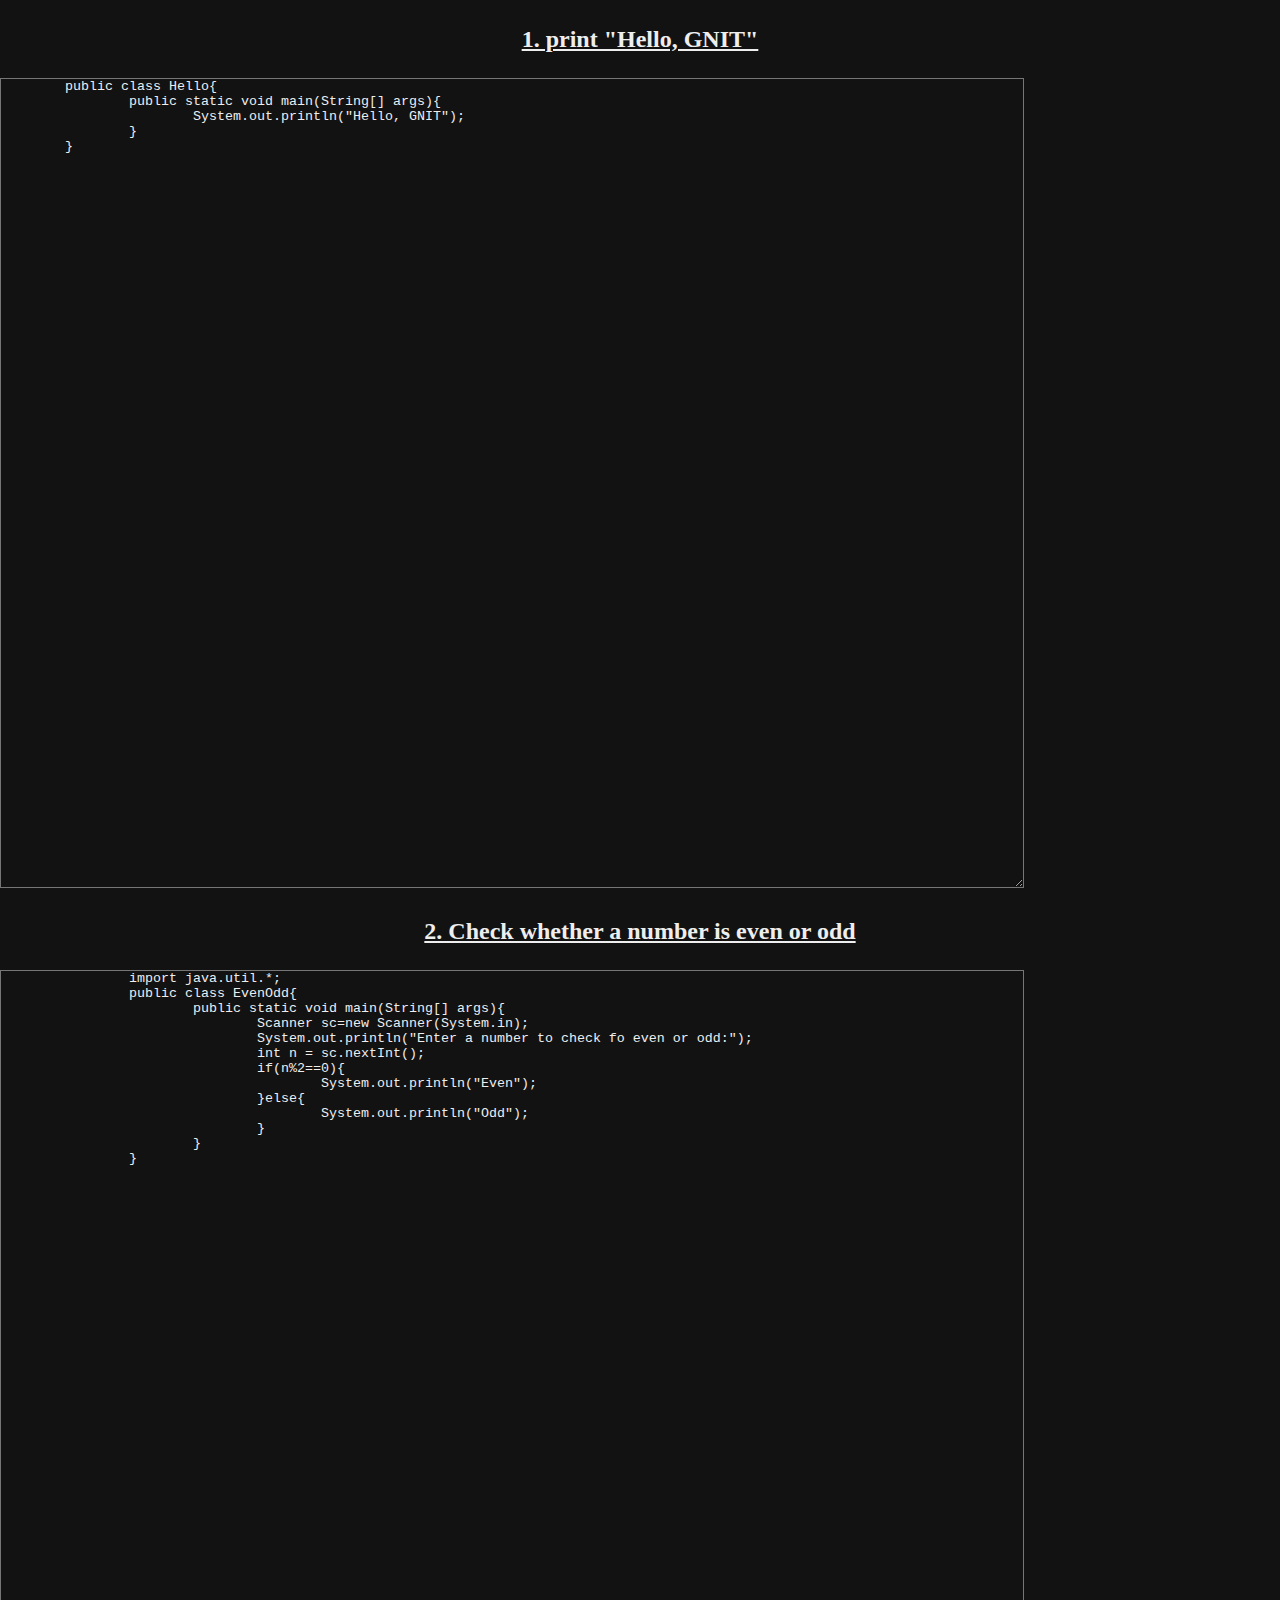
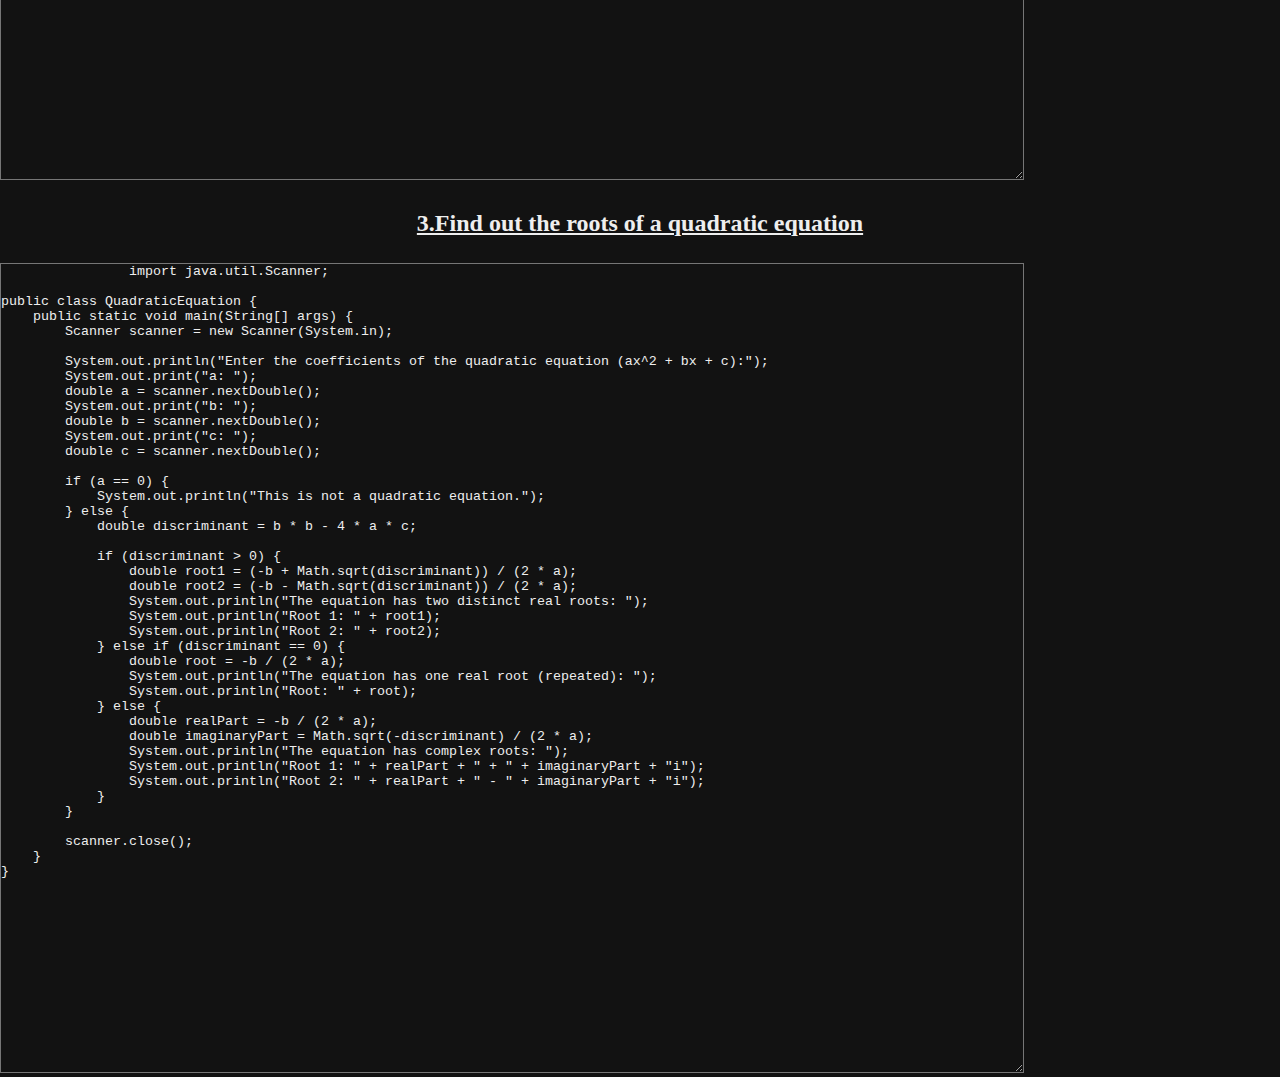
==== week1.html @ 7ff8775d "java lab chota" ====
<!DOCTYPE html>
<html lang="en">
<head>
    <meta charset="UTF-8">
    <meta name="viewport" content="width=device-width, initial-scale=1.0 user-scalable=no">
    <title>Week1</title>
    <link rel="stylesheet" href="./style1.css">
</head>
<body>
    <h2>1. print "Hello, GNIT"</h2>
	<textarea>
	public class Hello{
		public static void main(String[] args){
			System.out.println("Hello, GNIT");
		}
	}
	</textarea>
	<h2>2. Check whether a number is even or odd</h2>
	<textarea>
		import java.util.*;
		public class EvenOdd{
			public static void main(String[] args){
				Scanner sc=new Scanner(System.in);
				System.out.println("Enter a number to check fo even or odd:");
				int n = sc.nextInt();
				if(n%2==0){
					System.out.println("Even");
				}else{
					System.out.println("Odd");
				}
			}
		}
	</textarea>
	<h2>3.Find out the roots of a quadratic equation</h2>
	<textarea>
		import java.util.Scanner;

public class QuadraticEquation {
    public static void main(String[] args) {
        Scanner scanner = new Scanner(System.in);

        System.out.println("Enter the coefficients of the quadratic equation (ax^2 + bx + c):");
        System.out.print("a: ");
        double a = scanner.nextDouble();
        System.out.print("b: ");
        double b = scanner.nextDouble();
        System.out.print("c: ");
        double c = scanner.nextDouble();

        if (a == 0) {
            System.out.println("This is not a quadratic equation.");
        } else {
            double discriminant = b * b - 4 * a * c;

            if (discriminant > 0) {
                double root1 = (-b + Math.sqrt(discriminant)) / (2 * a);
                double root2 = (-b - Math.sqrt(discriminant)) / (2 * a);
                System.out.println("The equation has two distinct real roots: ");
                System.out.println("Root 1: " + root1);
                System.out.println("Root 2: " + root2);
            } else if (discriminant == 0) {
                double root = -b / (2 * a);
                System.out.println("The equation has one real root (repeated): ");
                System.out.println("Root: " + root);
            } else {
                double realPart = -b / (2 * a);
                double imaginaryPart = Math.sqrt(-discriminant) / (2 * a);
                System.out.println("The equation has complex roots: ");
                System.out.println("Root 1: " + realPart + " + " + imaginaryPart + "i");
                System.out.println("Root 2: " + realPart + " - " + imaginaryPart + "i");
            }
        }

        scanner.close();
    }
}

	</textarea>
</body>
</html>
---- style1.css ----
*{
    padding: 0;
    margin: 0;
    box-sizing: border-box;
    color: #eee;
    background-color: #121212;
}
h2{
    text-align: center;
    padding :2% 0;
    text-decoration: underline;

}
textarea{
    width:80%;
    height:90vh;
    margin: auto;
}
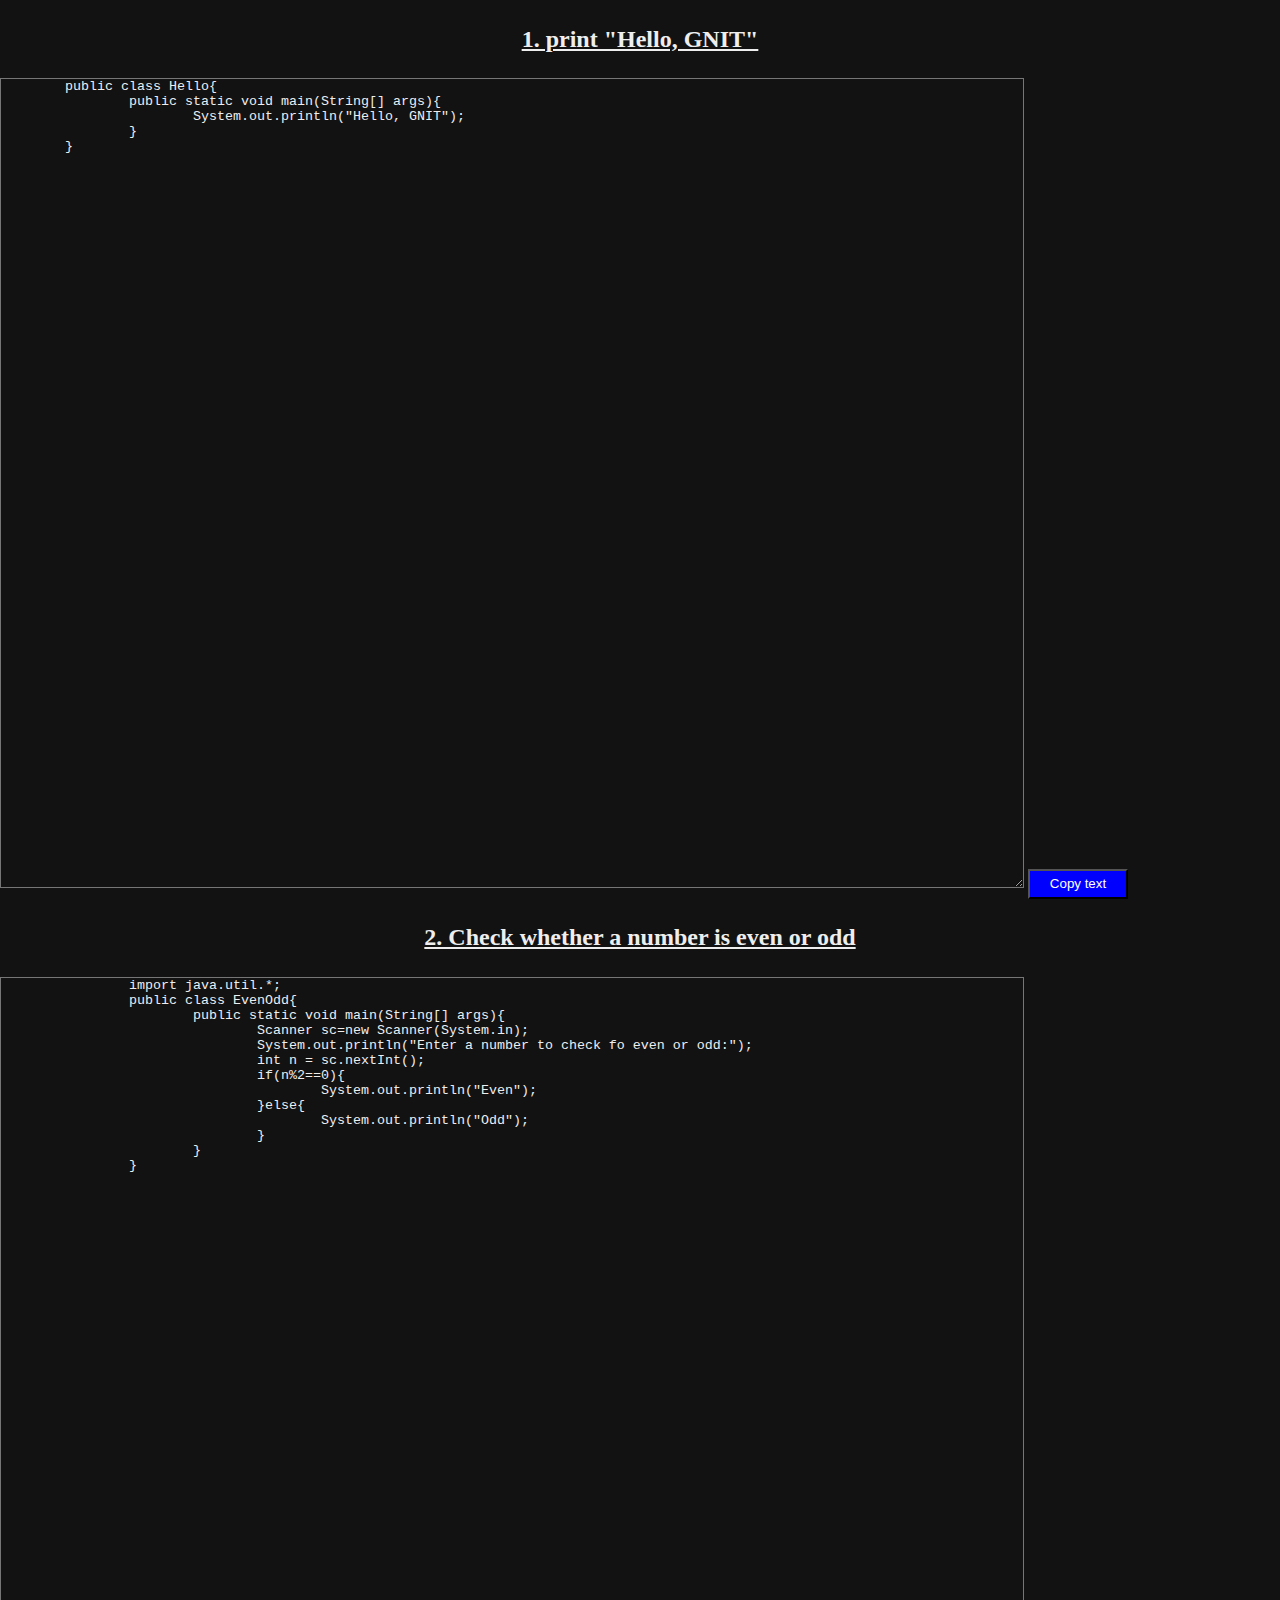
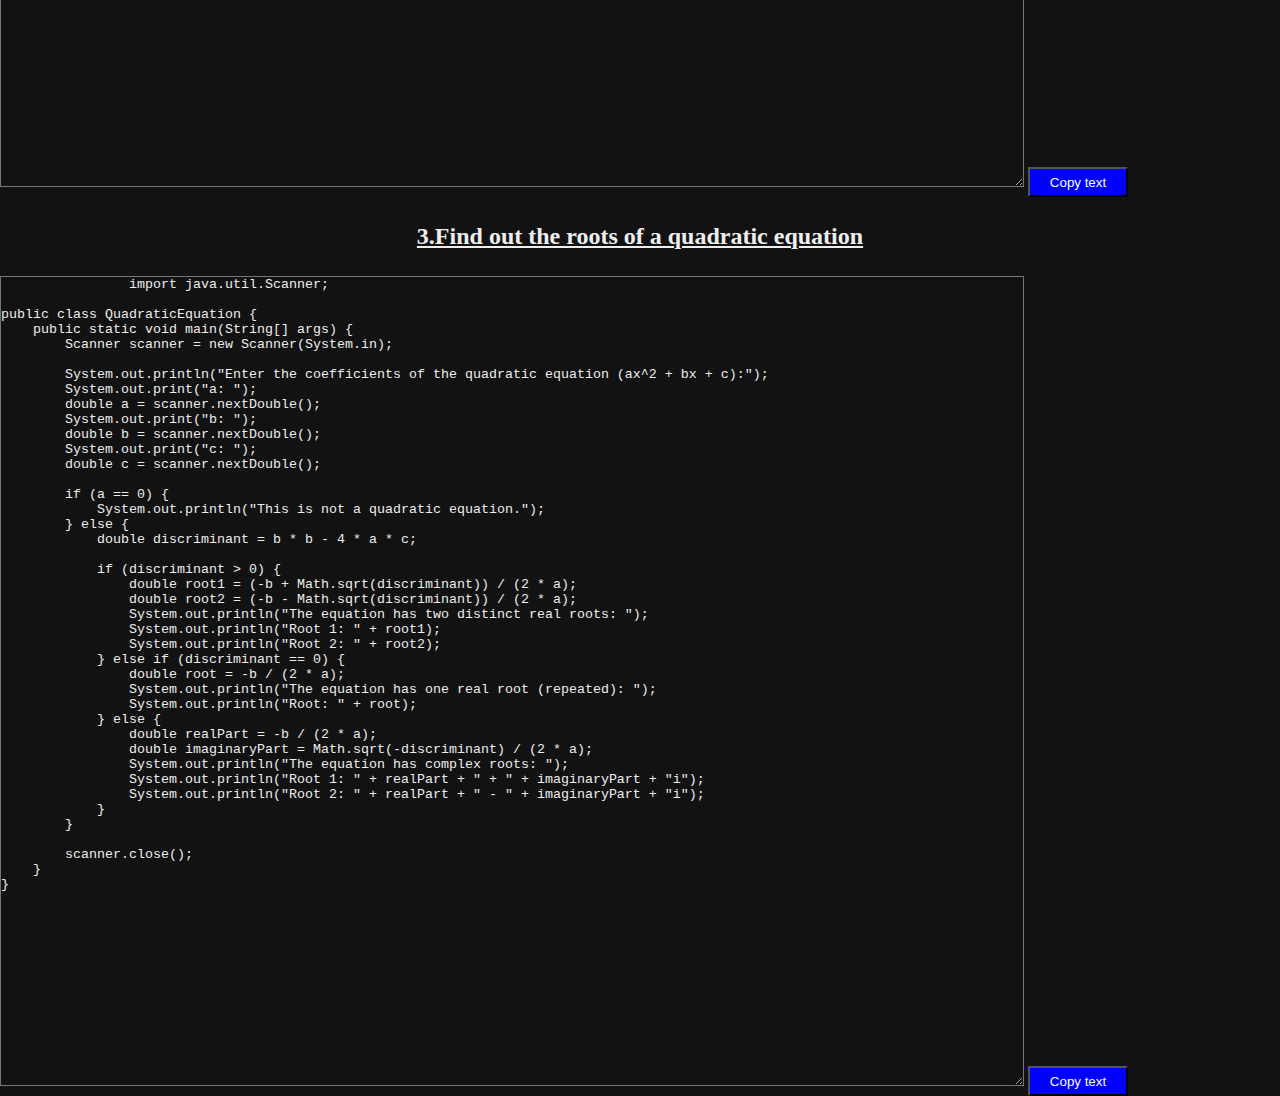
==== commit aada9536: "Added copy button aish kr benchodo" ====
--- a/week1.html
+++ b/week1.html
@@ -8,15 +8,16 @@
 </head>
 <body>
     <h2>1. print "Hello, GNIT"</h2>
-	<textarea>
+	<textarea id="myinput">
 	public class Hello{
 		public static void main(String[] args){
 			System.out.println("Hello, GNIT");
 		}
 	}
 	</textarea>
+    <button onclick="function1()">Copy text</button>
 	<h2>2. Check whether a number is even or odd</h2>
-	<textarea>
+	<textarea id="myInput">
 		import java.util.*;
 		public class EvenOdd{
 			public static void main(String[] args){
@@ -31,8 +32,9 @@
 			}
 		}
 	</textarea>
+    <button onclick="myFunction()">Copy text</button>
 	<h2>3.Find out the roots of a quadratic equation</h2>
-	<textarea>
+	<textarea id="a">
 		import java.util.Scanner;
 
 public class QuadraticEquation {
@@ -76,5 +78,7 @@
 }
 
 	</textarea>
+    <button onclick="myfunction()">Copy text</button>
+    <script src="script.js"></script>
 </body>
 </html>--- a/style1.css
+++ b/style1.css
@@ -16,3 +16,9 @@
     height:90vh;
     margin: auto;
 }
+button{
+    height: 30px;
+    width: 100px;
+    background-color: blue;
+    color: white;
+}
